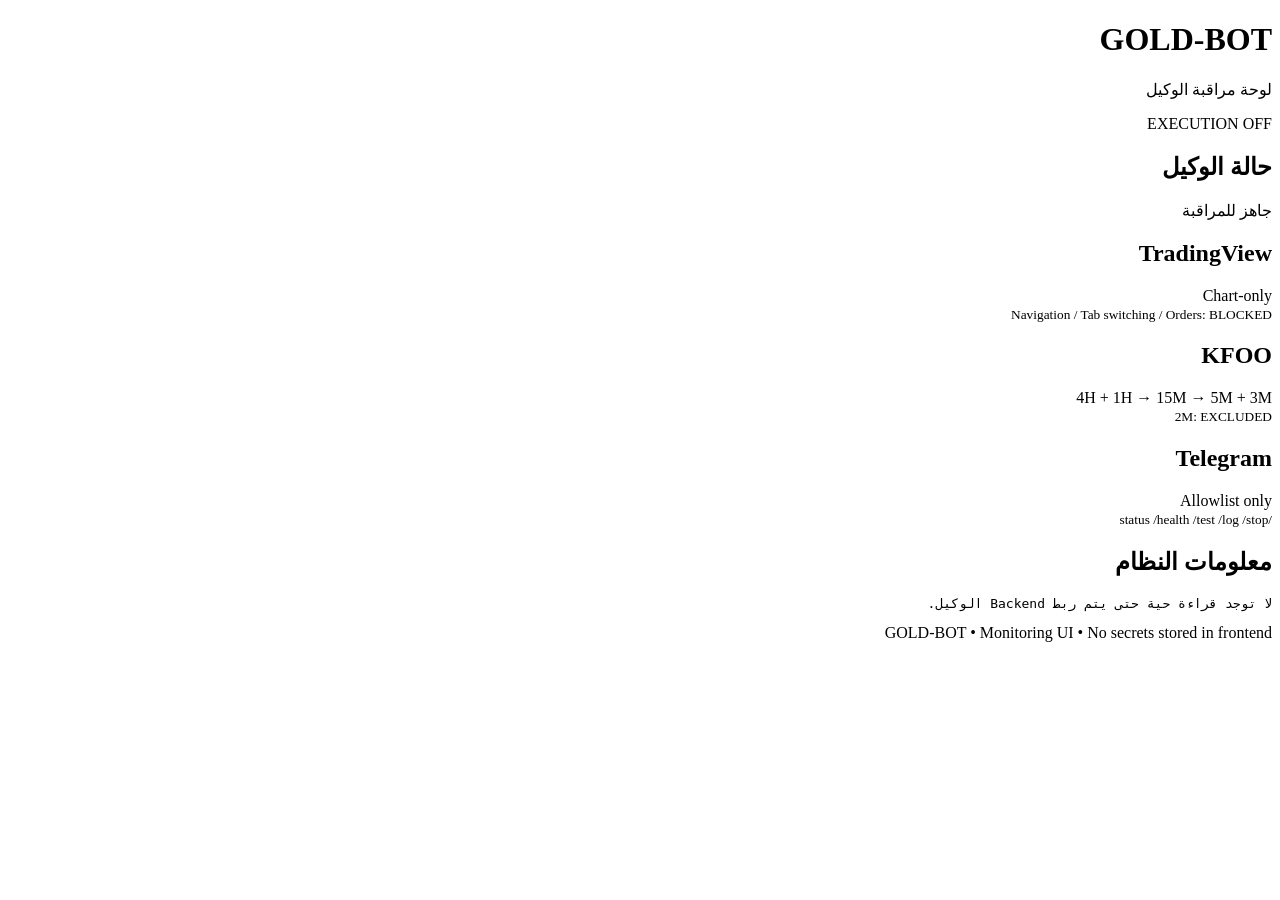
==== website/index.html @ cf4bb029 "Add GOLD-BOT agent website homepage" ====
<!doctype html>
<html lang="ar" dir="rtl">
<head><meta charset="utf-8"><meta name="viewport" content="width=device-width,initial-scale=1"><title>GOLD-BOT Control Center</title><link rel="stylesheet" href="style.css"></head>
<body>
<header><div><h1>GOLD-BOT</h1><p>لوحة مراقبة الوكيل</p></div><span class="badge">EXECUTION OFF</span></header>
<main>
<section class="grid">
<article><h2>حالة الوكيل</h2><div id="agent" class="value">جاهز للمراقبة</div></article>
<article><h2>TradingView</h2><div id="tv" class="value">Chart-only</div><small>Navigation / Tab switching / Orders: BLOCKED</small></article>
<article><h2>KFOO</h2><div class="value">4H + 1H → 15M → 5M + 3M</div><small>2M: EXCLUDED</small></article>
<article><h2>Telegram</h2><div class="value">Allowlist only</div><small>/status /health /test /log /stop</small></article>
</section>
<section class="panel"><h2>معلومات النظام</h2><pre id="status">لا توجد قراءة حية حتى يتم ربط Backend الوكيل.</pre></section>
</main>
<footer>GOLD-BOT • Monitoring UI • No secrets stored in frontend</footer>
<script src="app.js"></script>
</body></html>
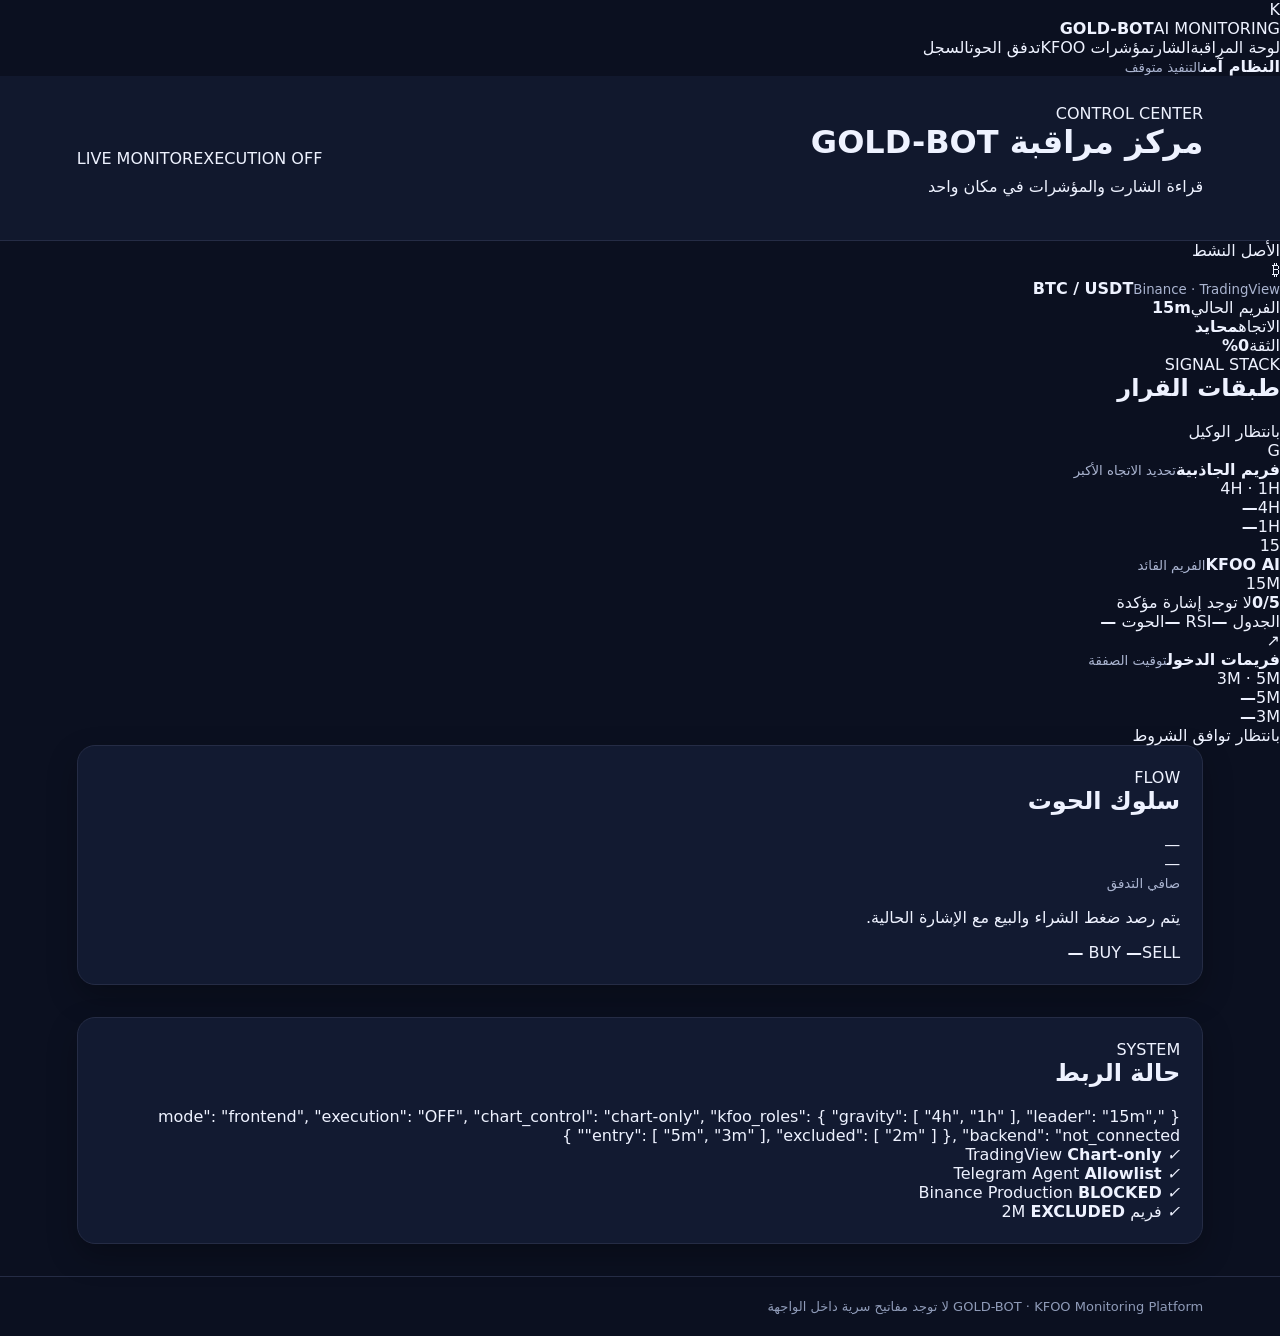
==== commit 77b2b3bc: "Redesign GOLD-BOT monitoring dashboard" ====
--- a/website/index.html
+++ b/website/index.html
@@ -1,17 +1,42 @@
 <!doctype html>
 <html lang="ar" dir="rtl">
-<head><meta charset="utf-8"><meta name="viewport" content="width=device-width,initial-scale=1"><title>GOLD-BOT Control Center</title><link rel="stylesheet" href="style.css"></head>
+<head>
+<meta charset="utf-8"><meta name="viewport" content="width=device-width,initial-scale=1">
+<meta name="theme-color" content="#070b12"><title>GOLD-BOT | مركز المراقبة</title>
+<link rel="stylesheet" href="style.css">
+</head>
 <body>
-<header><div><h1>GOLD-BOT</h1><p>لوحة مراقبة الوكيل</p></div><span class="badge">EXECUTION OFF</span></header>
-<main>
-<section class="grid">
-<article><h2>حالة الوكيل</h2><div id="agent" class="value">جاهز للمراقبة</div></article>
-<article><h2>TradingView</h2><div id="tv" class="value">Chart-only</div><small>Navigation / Tab switching / Orders: BLOCKED</small></article>
-<article><h2>KFOO</h2><div class="value">4H + 1H → 15M → 5M + 3M</div><small>2M: EXCLUDED</small></article>
-<article><h2>Telegram</h2><div class="value">Allowlist only</div><small>/status /health /test /log /stop</small></article>
+<div class="shell">
+<aside class="sidebar">
+  <div class="brand"><div class="brand-mark">K</div><div><strong>GOLD-BOT</strong><span>AI MONITORING</span></div></div>
+  <nav>
+    <a class="active">لوحة المراقبة</a><a>الشارت</a><a>مؤشرات KFOO</a><a>تدفق الحوت</a><a>السجل</a>
+  </nav>
+  <div class="side-status"><span class="dot"></span><div><b>النظام آمن</b><small>التنفيذ متوقف</small></div></div>
+</aside>
+<main class="content">
+<header class="topbar"><div><span class="eyebrow">CONTROL CENTER</span><h1>مركز مراقبة GOLD-BOT</h1><p>قراءة الشارت والمؤشرات في مكان واحد</p></div>
+<div class="top-actions"><span class="live-pill"><i></i> LIVE MONITOR</span><span class="safe-pill">EXECUTION OFF</span></div></header>
+
+<section class="hero">
+ <div><span class="label">الأصل النشط</span><div class="asset"><span class="coin">₿</span><div><strong id="symbol">BTC / USDT</strong><small>Binance · TradingView</small></div></div></div>
+ <div class="hero-stat"><span>الفريم الحالي</span><strong id="timeframe">15m</strong></div>
+ <div class="hero-stat"><span>الاتجاه</span><strong id="direction" class="green">محايد</strong></div>
+ <div class="hero-stat"><span>الثقة</span><strong id="confidence">0%</strong></div>
 </section>
-<section class="panel"><h2>معلومات النظام</h2><pre id="status">لا توجد قراءة حية حتى يتم ربط Backend الوكيل.</pre></section>
-</main>
-<footer>GOLD-BOT • Monitoring UI • No secrets stored in frontend</footer>
+
+<div class="section-head"><div><span class="eyebrow">SIGNAL STACK</span><h2>طبقات القرار</h2></div><span class="updated" id="updated">بانتظار الوكيل</span></div>
+<section class="cards">
+ <article class="card gravity"><div class="card-head"><div><span class="icon">G</span><div><b>فريم الجاذبية</b><small>تحديد الاتجاه الأكبر</small></div></div><span class="tag">4H · 1H</span></div><div class="frames"><div><span>4H</span><b id="g4">—</b></div><div><span>1H</span><b id="g1">—</b></div></div><div class="bar"><i id="gravityBar"></i></div></article>
+ <article class="card"><div class="card-head"><div><span class="icon">15</span><div><b>KFOO AI</b><small>الفريم القائد</small></div></div><span class="tag">15M</span></div><div class="signal-row"><strong id="kfoo">0/5</strong><span id="kfooText">لا توجد إشارة مؤكدة</span></div><div class="mini-grid"><span>الجدول <b id="table">—</b></span><span>RSI <b id="rsi">—</b></span><span>الحوت <b id="whale">—</b></span></div></article>
+ <article class="card"><div class="card-head"><div><span class="icon">↗</span><div><b>فريمات الدخول</b><small>توقيت الصفقة</small></div></div><span class="tag">3M · 5M</span></div><div class="entry"><div><span>5M</span><b id="e5">—</b></div><div><span>3M</span><b id="e3">—</b></div></div><div class="gate" id="gate">بانتظار توافق الشروط</div></article>
+</section>
+
+<section class="lower">
+ <article class="panel"><div class="section-head compact"><div><span class="eyebrow">FLOW</span><h2>سلوك الحوت</h2></div><span class="flow" id="flow">—</span></div><div class="flow-main"><div class="flow-number" id="flowValue">—</div><div><small>صافي التدفق</small><p>يتم رصد ضغط الشراء والبيع مع الإشارة الحالية.</p></div></div><div class="split"><span>BUY <b id="buy">—</b></span><span>SELL <b id="sell">—</b></span></div></article>
+ <article class="panel"><div class="section-head compact"><div><span class="eyebrow">SYSTEM</span><h2>حالة الربط</h2></div><span class="connected" id="status">OFFLINE</span></div><div class="checks"><div><i>✓</i> TradingView <b>Chart-only</b></div><div><i>✓</i> Telegram Agent <b>Allowlist</b></div><div><i>✓</i> Binance Production <b>BLOCKED</b></div><div><i>✓</i> فريم 2M <b>EXCLUDED</b></div></div></article>
+</section>
+<footer>GOLD-BOT · KFOO Monitoring Platform <span>لا توجد مفاتيح سرية داخل الواجهة</span></footer>
+</main></div>
 <script src="app.js"></script>
 </body></html>
--- a/website/style.css
+++ b/website/style.css
@@ -0,0 +1 @@
+*{box-sizing:border-box}body{margin:0;font-family:system-ui,-apple-system,Segoe UI,Tahoma,sans-serif;background:#0b1020;color:#eef2ff;min-height:100vh}header{padding:28px 6vw;display:flex;justify-content:space-between;align-items:center;border-bottom:1px solid #252c45;background:#11182d}h1{margin:0 0 6px;font-size:32px}h2{margin-top:0}.badge{padding:10px 14px;border:1px solid #3b466b;border-radius:999px;font-weight:700;font-size:13px}.grid{display:grid;grid-template-columns:repeat(auto-fit,minmax(220px,1fr));gap:18px;padding:32px 6vw}.grid article,.panel{background:#121a31;border:1px solid #252c45;border-radius:18px;padding:22px;box-shadow:0 12px 30px #0004}.value{font-size:22px;font-weight:700;margin:12px 0}small{color:#aab4d0}.panel{margin:0 6vw 32px}.panel pre{white-space:pre-wrap;color:#cbd5e1}footer{padding:22px 6vw;border-top:1px solid #252c45;color:#8f9bb8;font-size:13px}@media(max-width:700px){header{align-items:flex-start;gap:18px;flex-direction:column}}
